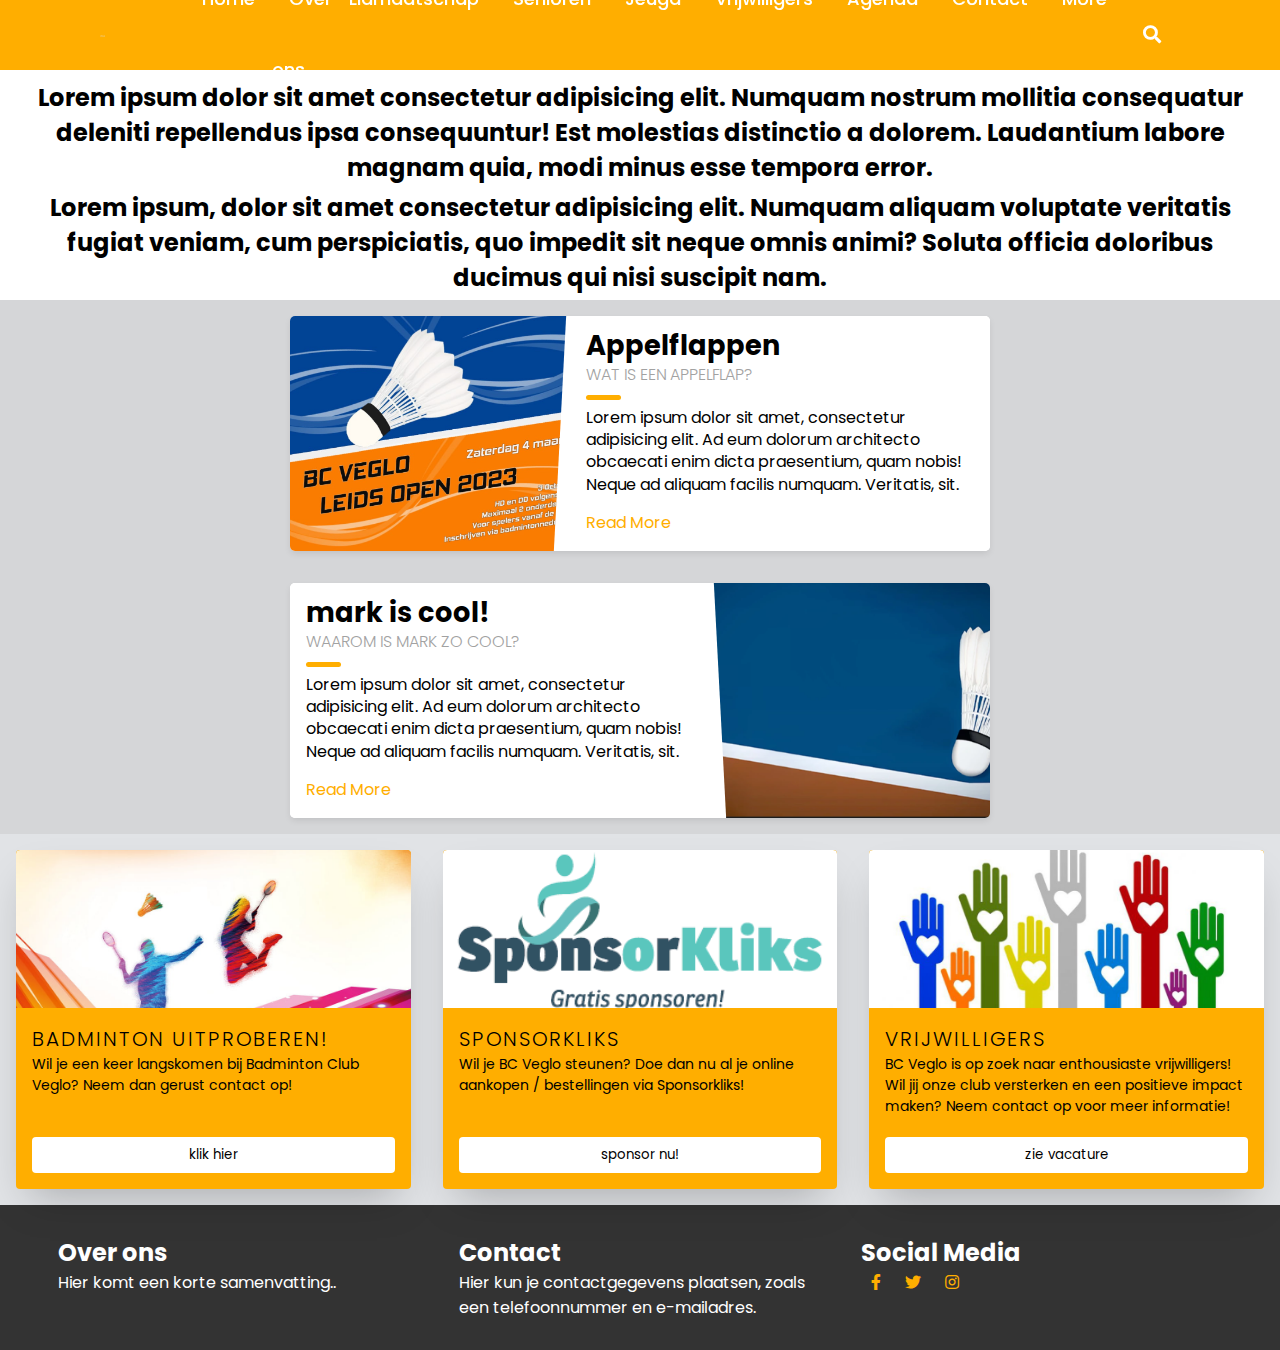
==== app.html @ 0296eed9 "hty" ====
<!DOCTYPE html>
<html lang="en">

<head>
    <meta charset="UTF-8">
    <meta name="viewport" content="width=device-width, initial-scale=1.0">
    <meta http-equiv="X-UA-Compatible" content="ie=edge">
    <title>Veglo</title>
    <link rel="stylesheet" href="https://cdnjs.cloudflare.com/ajax/libs/font-awesome/5.15.3/css/all.min.css" />
</head>

<body>
    <div class="wrapper">
        <nav>
            <input type="checkbox" id="show-search">
            <input type="checkbox" id="show-menu">
            <label for="show-menu" class="menu-icon"><i class="fas fa-bars"></i></label>
            <div class="content">
                <div class="logo"><a href="app.html"><img src="img/Veglologo.png" alt="Logo van Veglo" width="200"
                            height="60"></a>
                </div>
                <ul class="links">
                    <li><a href="#">Home</a></li>
                    <li>
                        <a href="base.html" class="desktop-link">Over ons</a>
                        <input type="checkbox" id="show-overons">
                        <label for="show-overons">Over ons</label>
                        <ul>
                            <li><a href="#">Bestuur & Commissies</a></li>
                            <li><a href="#">Locatie & Speeltijden</a></li>
                            <li><a href="#">Sponsoring</a></li>
                            <li><a href="#">VOG</a></li>
                        </ul>
                    </li>
                    <li>
                        <a href="#" class="desktop-link">Lidmaatschap</a>
                        <input type="checkbox" id="show-lidmaatschap">
                        <label for="show-lidmaatschap">Lidmaatschap</label>
                        <ul>
                            <li><a href="#">Lid worden</a></li>
                            <li><a href="#">Opzeggen</a></li>
                            <li><a href="#">Contributie</a></li>
                            <li><a href="#">Kennismaken</a></li>
                        </ul>
                    </li>
                    <li>
                        <a href="#" class="desktop-link">Senioren</a>
                        <input type="checkbox" id="show-senioren">
                        <label for="show-senioren">Senioren</label>
                        <ul>
                            <li><a href="#">Competitie</a></li>
                            <li><a href="#">Teams</a></li>
                            <li><a href="#">Recreatief</a></li>
                            <li><a href="#">Training</a></li>
                            <li><a href="#">Vrij spelen</a></li>
                            <li>
                                <a href="#" class="desktop-link">More Items</a>
                                <input type="checkbox" id="show-items">
                                <label for="show-items">More Items</label>
                                <ul>
                                    <li><a href="#">Sub Menu 1</a></li>
                                    <li><a href="#">Sub Menu 2</a></li>
                                    <li><a href="#">Sub Menu 3</a></li>
                                </ul>
                            </li>
                        </ul>
                    </li>
                    <li>
                        <a href="#" class="desktop-link">Jeugd</a>
                        <input type="checkbox" id="show-jeugd">
                        <label for="show-jeugd">Jeugd</label>
                        <ul>
                            <li><a href="#">Training</a></li>
                            <li><a href="#">Jeugdbegeleiders</a></li>
                            <li><a href="#">Jeugd competitie</a></li>
                            <li><a href="#">Schoolsport</a></li>
                        </ul>
                    </li>
                    <li><a href="#">Vrijwilligers</a></li>
                    <li><a href="#">Agenda</a></li>
                    <li><a href="#">Contact</a></li>
                    <li>
                        <a href="#" class="desktop-link">More</a>
                        <input type="checkbox" id="show-more">
                        <label for="show-more">More</label>
                        <ul>
                            <li><a href="#">Leids Open</a></li>
                            <li><a href="#">Zomerbadminton</a></li>
                            <li><a href="#">Nieuws</a></li>
                        </ul>
                    </li>
                </ul>
            </div>
            <label for="show-search" class="search-icon"><i class="fas fa-search"></i></label>
            <form action="#" class="search-box">
                <input type="text" placeholder="Type Something to Search..." required>
                <button type="submit" class="go-icon"><i class="fas fa-long-arrow-alt-right"></i></button>
            </form>
        </nav>
    </div>

    <div class="main-content">
        <div class="dummy-text">
            <h2>Lorem ipsum dolor sit amet consectetur adipisicing elit. Numquam nostrum mollitia consequatur deleniti
                repellendus ipsa consequuntur! Est molestias distinctio a dolorem. Laudantium labore magnam quia, modi
                minus
                esse tempora error.</h2>
            <h2>Lorem ipsum, dolor sit amet consectetur adipisicing elit. Numquam aliquam voluptate veritatis fugiat
                veniam,
                cum perspiciatis, quo impedit sit neque omnis animi? Soluta officia doloribus ducimus qui nisi suscipit
                nam.
            </h2>
        </div>
    </div>
    <div class="cards-container">
    <div class="blog-card">
        <div class="meta">
            <div class="photo" style="background-image: url(img/veglobc.png)"></div>
            <ul class="details">
                <li class="Topic"><a href="#">Appelflappen</a></li>
                <li class="date">Nov. 24, 2023</li>
            </ul>
        </div>
        <div class="description">
            <h1>Appelflappen</h1>
            <h2>Wat is een appelflap?</h2>
            <p> Lorem ipsum dolor sit amet, consectetur adipisicing elit. Ad eum dolorum architecto obcaecati enim dicta
                praesentium, quam nobis! Neque ad aliquam facilis numquam. Veritatis, sit.</p>
            <p class="read-more">
                <a href="#">Read More</a>
            </p>
        </div>
    </div>
    <div class="blog-card alt">
        <div class="meta">
            <div class="photo" style="background-image: url(img/bk.png)"></div>
            <ul class="details">
                <li class="Topic"><a href="#">Mark is cool!</a></li>
                <li class="date">Nov. 15, 2023</li>
            </ul>
        </div>
        <div class="description">
            <h1>mark is cool!</h1>
            <h2>Waarom is Mark zo cool?</h2>
            <p>Lorem ipsum dolor sit amet, consectetur adipisicing elit. Ad eum dolorum architecto obcaecati enim dicta
                praesentium, quam nobis! Neque ad aliquam facilis numquam. Veritatis, sit.</p>
            <p class="read-more">
                <a href="#">Read More</a>
            </p>
        </div>
    </div>
    </div>
    <ul class="cards">
        <li class="cards__item">
            <div class="card">
                <div class="card__image card__image--kennismaken"></div>
                <div class="card__content">
                    <div class="card__title">Badminton uitproberen!</div>
                    <p class="card__text">
                        Wil je een keer langskomen bij Badminton Club Veglo? Neem dan gerust contact op!
                    </p>
                    <button class="btn btn--block card__btn">Klik hier</button>
                </div>
            </div>
        </li>
        <li class="cards__item">
            <div class="card">
                <div class="card__image card__image--sponsor"></div>
                <div class="card__content">
                    <div class="card__title">SponsorKliks</div>
                    <p class="card__text">
                        Wil je BC Veglo steunen? Doe dan nu al je online aankopen / bestellingen via Sponsorkliks!
                    </p>
                    <button class="btn btn--block card__btn">Sponsor nu!</button>
                </div>
            </div>
        </li>
        <li class="cards__item">
            <div class="card">
                <div class="card__image card__image--vrijwilliger"></div>
                <div class="card__content">
                    <div class="card__title">Vrijwilligers</div>
                    <p class="card__text">
                        BC Veglo is op zoek naar enthousiaste vrijwilligers! Wil jij onze club versterken en een
                        positieve impact maken? Neem contact op voor meer informatie!
                    </p>
                    <button class="btn btn--block card__btn">Zie vacature</button>
                </div>
            </div>
        </li>
    </ul>
    </div>


    <footer>
        <div class="row">
            <div class="footer-section column">
                <h2>Over ons</h2>
                <p>Hier komt een korte samenvatting..</p>
            </div>
            <div class="footer-section column">
                <h2>Contact</h2>
                <p>Hier kun je contactgegevens plaatsen, zoals een telefoonnummer en e-mailadres.</p>
            </div>
            <div class="footer-section column">
                <h2>Social Media</h2>
                <div class="social-media">
                    <a href="#"><i class="fab fa-facebook-f"></i></a>
                    <a href="#"><i class="fab fa-twitter"></i></a>
                    <a href="#"><i class="fab fa-instagram"></i></a>
                </div>
            </div>
        </div>
    </footer>
</body>

</html>

<style>
    @import url('https://fonts.googleapis.com/css2?family=Poppins:wght@200;300;400;500;600;700&display=swap');

    * {
        margin: 0;
        padding: 0;
        box-sizing: border-box;
        text-decoration: none;
        font-family: 'Poppins', sans-serif;
    }

    .cards-container {
    display: flex;
    flex-wrap: wrap;
    justify-content: space-between;
    background-color: #d5d6d8;
    }

    .blog-card {
 display: flex;
 flex-direction: column;
 margin: 1rem auto;
 box-shadow: 0 3px 7px -1px rgba(0, 0, 0, .1);
 background: #fff;
 line-height: 1.4;
 font-family: sans-serif;
 border-radius: 5px;
 overflow: hidden;
 z-index: 0;
}
.blog-card a {
 color: inherit;
}
.blog-card a:hover {
 color: #ffae00;
}
.blog-card .photo {
 position: absolute;
 top: 0;
 right: 0;
 bottom: 0;
 left: 0;
 background-size: cover;
 background-position: center;
 transition: transform .2s;
}
.blog-card .meta {
 position: relative;
 z-index: 0;
 height: 200px;
}
.blog-card .details,
.blog-card .details ul {
 margin: auto;
 padding: 0;
 list-style: none;
}
.blog-card .details {
 position: absolute;
 top: 0;
 bottom: 0;
 left: -100%;
 margin: auto;
 transition: left .2s;
 background: rgba(0, 0, 0, .6);
 color: #fff;
 padding: 10px;
 width: 100%;
 font-size: .9rem;
}
.blog-card .details ul li {
 display: inline-block;
}
.blog-card .details .author:before {
 font-family: FontAwesome;
 margin-right: 10px;
 content: "\f007";
}
.blog-card .details .date:before {
 font-family: FontAwesome;
 margin-right: 10px;
 content: "\f133";
}
.blog-card .details .tags ul:before {
 font-family: FontAwesome;
 content: "\f02b";
 margin-right: 10px;
}
.blog-card .details .tags li {
 margin-right: 2px;
}
.blog-card .details .tags li:first-child {
 margin-left: -4px;
}
.blog-card .description {
 padding: 1rem;
 background: #fff;
 position: relative;
 z-index: 1;
}
.blog-card .description h1,
.blog-card .description h2 {
 font-family: Poppins, sans-serif;
}
.blog-card .description h1 {
 line-height: 1;
 margin: 0;
 font-size: 1.7rem;
}
.blog-card .description h2 {
 font-size: 1rem;
 font-weight: 300;
 text-transform: uppercase;
 color: #a2a2a2;
 margin-top: 5px;
}
.blog-card .description .read-more a {
 color: #ffae00;
 display: inline-block;
 position: relative;
}
.blog-card .description .read-more a:after {
 content: "\f061";
 font-family: FontAwesome;
 margin-left: -10px;
 opacity: 0;
 vertical-align: middle;
 transition: margin .3s, opacity .3s;
}
.blog-card .description .read-more a:hover:after {
 margin-left: 5px;
 opacity: 1;
}
.blog-card p {
 position: relative;
 margin: 1rem 0 0;
}
.blog-card p:first-of-type {
 margin-top: 1.25rem;
}
.blog-card p:first-of-type:before {
 content: "";
 position: absolute;
 height: 5px;
 background: #ffae00;
 width: 35px;
 top: -0.75rem;
 border-radius: 3px;
}
.blog-card:hover .photo {
 transform: scale(1.3) rotate(3deg);
}
.blog-card:hover .details {
 left: 0%;
}
@media (min-width: 640px) {
 .blog-card {
   flex-direction: row;
   max-width: 700px;
 }
 .blog-card .meta {
   flex-basis: 40%;
   height: auto;
 }
 .blog-card .description {
   flex-basis: 60%;
 }
 .blog-card .description:before {
   transform: skewX(-3deg);
   content: "";
   background: #fff;
   width: 30px;
   position: absolute;
   left: -10px;
   top: 0;
   bottom: 0;
   z-index: -1;
 }
 .blog-card.alt {
   flex-direction: row-reverse;
 }
 .blog-card.alt .description:before {
   left: inherit;
   right: -10px;
   transform: skew(3deg);
 }
 .blog-card.alt .details {
   padding-left: 25px;
 }
}

    img {
        height: auto;
        max-width: 100%;
        vertical-align: middle;
    }

    .btn {
        background-color: white;
        padding: 0.5rem;
        border: 0px;
        border-radius: 0.25rem;
        text-transform: lowercase;
    }

    .btn--block {
        display: block;
        width: 100%;
    }

    .cards {
        display: flex;
        flex-wrap: wrap;
        list-style: none;
        margin: 0;
        padding: 0;
        background-color: #e1e3e6;
    }

    .cards__item {
        display: flex;
        padding: 1rem;

        @media(min-width: 40rem) {
            width: 50%;
        }

        @media(min-width: 56rem) {
            width: 33.3333%;
        }
    }

    .card {
        background-color: #ffae00;
        border-radius: 0.25rem;
        box-shadow: 0 20px 40px -14px rgba(0, 0, 0, 0.25);
        display: flex;
        flex-direction: column;
        overflow: hidden;

        &:hover {
            .card__image {
                filter: contrast(100%);
            }
        }
    }

    .card__content {
        display: flex;
        flex: 1 1 auto;
        flex-direction: column;
        padding: 1rem;
    }

    .card__image {
        background-position: center center;
        background-repeat: no-repeat;
        background-size: cover;
        border-top-left-radius: 0.25rem;
        border-top-right-radius: 0.25rem;
        object-fit: cover;
        overflow: hidden;
        position: relative;
        transition: filter 0.5s cubic-bezier(.43, .41, .22, .91);
        ;

        &::before {
            content: "";
            display: block;
            padding-top: 45%;
        }

        @media(min-width: 40rem) {
            &::before {
                padding-top: 40%;
            }
        }
    }

    .card__image--sponsor {
        background-image: url(img/SponsorKliks-logo.png);
    }

    .card__image--vrijwilliger {
        background-image: url(img/Vrijwilligerswerk.jpg);
    }

    .card__image--kennismaken {
        background-image: url(img/bade.jpg);
    }

    .card__title {
        font-size: 1.25rem;
        font-weight: 300;
        letter-spacing: 2px;
        text-transform: uppercase;
    }

    .card__text {
        flex: 1 1 auto;
        font-size: 0.875rem;
        line-height: 1.5;
        margin-bottom: 1.25rem;
    }

    body {
        margin: 0;
        padding: 0;
        display: flex;
        flex-direction: column;
        min-height: 100vh;
        font-family: 'Poppins', sans-serif;
    }

    .main-content {
        flex-grow: 1;
    }

    /* Container for flexboxes */
    .row {
        display: -webkit-flex;
        display: flex;
    }

    /* Create three equal columns that sits next to each other */
    .column {
        -webkit-flex: 1;
        -ms-flex: 1;
        flex: 1;
        padding: 10px;
    }

    footer {
        display: flex;
        justify-content: space-around;
        background-color: #333;
        color: #fff;
        padding: 10px;
        position: relative;
        bottom: 0;
        width: 100%;
        z-index: -1;
    }

    .footer-section {
        flex: 1;
        margin: 10px;
    }

    .social-media a {
        margin: 0 10px;
        color: #ffae00;
    }

    .social-media img {
        width: 30px;
        height: 30px;
    }


    /* Responsive layout - makes the three columns stack on top of each other instead of next to each other */
    @media (max-width: 600px) {
        .row {
            -webkit-flex-direction: column;
            flex-direction: column;
        }
    }

    @media (max-width: 600px) {
        /* Aanvullende stijlen voor kleinere schermen */

        .row {
            -webkit-flex-direction: column;
            flex-direction: column;
        }

        .column {
            width: 100%;
        }
    }

    .wrapper {
        background: #ffae00;
        position: fixed;
        width: 100%;
        z-index: 1000;
    }

    .wrapper nav {
        position: relative;
        display: flex;
        max-width: calc(100% - 200px);
        height: 70px;
        margin: 0 auto;
        align-items: center;
        justify-content: space-between;
    }

    nav .content {
        display: flex;
        align-items: center;
    }

    nav .content .links {
        margin-left: 80px;
        display: flex;
    }

    .content .logo a {
        color: #fff;
        font-weight: 600;
    }

    .content .links li {
        list-style: none;
        line-height: 70px;
    }

    .content .links li a,
    .content .links li label {
        color: #fff;
        font-size: 18px;
        font-weight: 500;
        padding: 9px 17px;
        border-radius: 5px;
        transition: all 0.3s ease;
    }

    .content .links li label {
        display: none;
    }

    .content .links li a:hover,
    .content .links li label:hover {
        background: #323c4e;
    }

    .wrapper .search-icon,
    .wrapper .menu-icon {
        color: #fff;
        font-size: 18px;
        cursor: pointer;
        line-height: 70px;
        width: 70px;
        text-align: center;
    }

    .wrapper .menu-icon {
        display: none;
    }

    .wrapper #show-search:checked~.search-icon i::before {
        content: "\f00d";
    }

    .wrapper .search-box {
        position: absolute;
        height: 100%;
        max-width: calc(100% - 50px);
        width: 100%;
        opacity: 0;
        pointer-events: none;
        transition: all 0.3s ease;
    }

    .wrapper #show-search:checked~.search-box {
        opacity: 1;
        pointer-events: auto;
    }

    .search-box input {
        width: 100%;
        height: 100%;
        border: none;
        outline: none;
        font-size: 17px;
        color: #fff;
        background: #ffae00;
        padding: 0 100px 0 15px;
    }

    .search-box input::placeholder {
        color: #f2f2f2;
    }

    .search-box .go-icon {
        position: absolute;
        right: 10px;
        top: 50%;
        transform: translateY(-50%);
        line-height: 60px;
        width: 70px;
        background: #ffae00;
        border: none;
        outline: none;
        color: #fff;
        font-size: 20px;
        cursor: pointer;
    }

    .wrapper input[type="checkbox"] {
        display: none;
    }

    /* Dropdown Menu code start */
    .content .links ul {
        position: absolute;
        background: #ffae00;
        top: 80px;
        z-index: -1;
        opacity: 0;
        visibility: hidden;
    }

    .content .links li:hover>ul {
        top: 70px;
        opacity: 1;
        visibility: visible;
        transition: all 0.3s ease;
    }

    .content .links ul li a {
        display: block;
        width: 100%;
        line-height: 30px;
        border-radius: 0px !important;
    }

    .content .links ul ul {
        position: absolute;
        top: 0;
        right: calc(-100% + 8px);
    }

    .content .links ul li {
        position: relative;
    }

    .content .links ul li:hover ul {
        top: 0;
    }

    /* Responsive code start */
    @media screen and (max-width: 1250px) {
        .wrapper nav {
            max-width: 100%;
            padding: 0 20px;
        }

        nav .content .links {
            margin-left: 30px;
        }

        .content .links li a {
            padding: 6px;
        }

        .wrapper .search-box {
            max-width: calc(100% - 100px);
        }

        .wrapper .search-box input {
            padding: 0 100px 0 15px;
        }
    }

    @media screen and (max-width: 900px) {
        .wrapper .menu-icon {
            display: block;
        }

        .wrapper #show-menu:checked~.menu-icon i::before {
            content: "\f00d";
        }

        nav .content .links {
            display: block;
            position: fixed;
            background: #ffae00;
            height: 100%;
            width: 100%;
            top: 70px;
            left: -100%;
            margin-left: 0;
            max-width: 350px;
            overflow-y: auto;
            padding-bottom: 100px;
            transition: all 0.3s ease;
        }

        nav #show-menu:checked~.content .links {
            left: 0%;
        }

        .content .links li {
            margin: 15px 20px;
        }

        .content .links li a,
        .content .links li label {
            line-height: 40px;
            font-size: 20px;
            display: block;
            padding: 8px 18px;
            cursor: pointer;
        }

        .content .links li a.desktop-link {
            display: none;
        }

        /* dropdown responsive code start */
        .content .links ul,
        .content .links ul ul {
            position: static;
            opacity: 1;
            visibility: visible;
            background: none;
            max-height: 0px;
            overflow: hidden;
        }

        .content .links #show-overons:checked~ul,
        .content .links #show-senioren:checked~ul,
        .content .links #show-lidmaatschap:checked~ul,
        .content .links #show-jeugd:checked~ul,
        .content .links #show-more:checked~ul,
        .content .links #show-items:checked~ul {
            max-height: 100vh;
        }

        .content .links ul li {
            margin: 7px 20px;
        }

        .content .links ul li a {
            font-size: 18px;
            line-height: 30px;
            border-radius: 5px !important;
        }
    }

    @media screen and (max-width: 400px) {
        .wrapper nav {
            padding: 0 10px;
        }

        .content .logo a {
            font-size: 27px;
        }

        .wrapper .search-box {
            max-width: calc(100% - 70px);
        }

        .wrapper .search-box .go-icon {
            width: 30px;
            right: 0;
        }

        .wrapper .search-box input {
            padding-right: 30px;
        }
    }

    .dummy-text {
        width: 100%;
        margin-top: 80px;
        padding: 0 20px;
        text-align: center;
    }

    .dummy-text h2 {
        margin: 5px 0;
    }
</style>
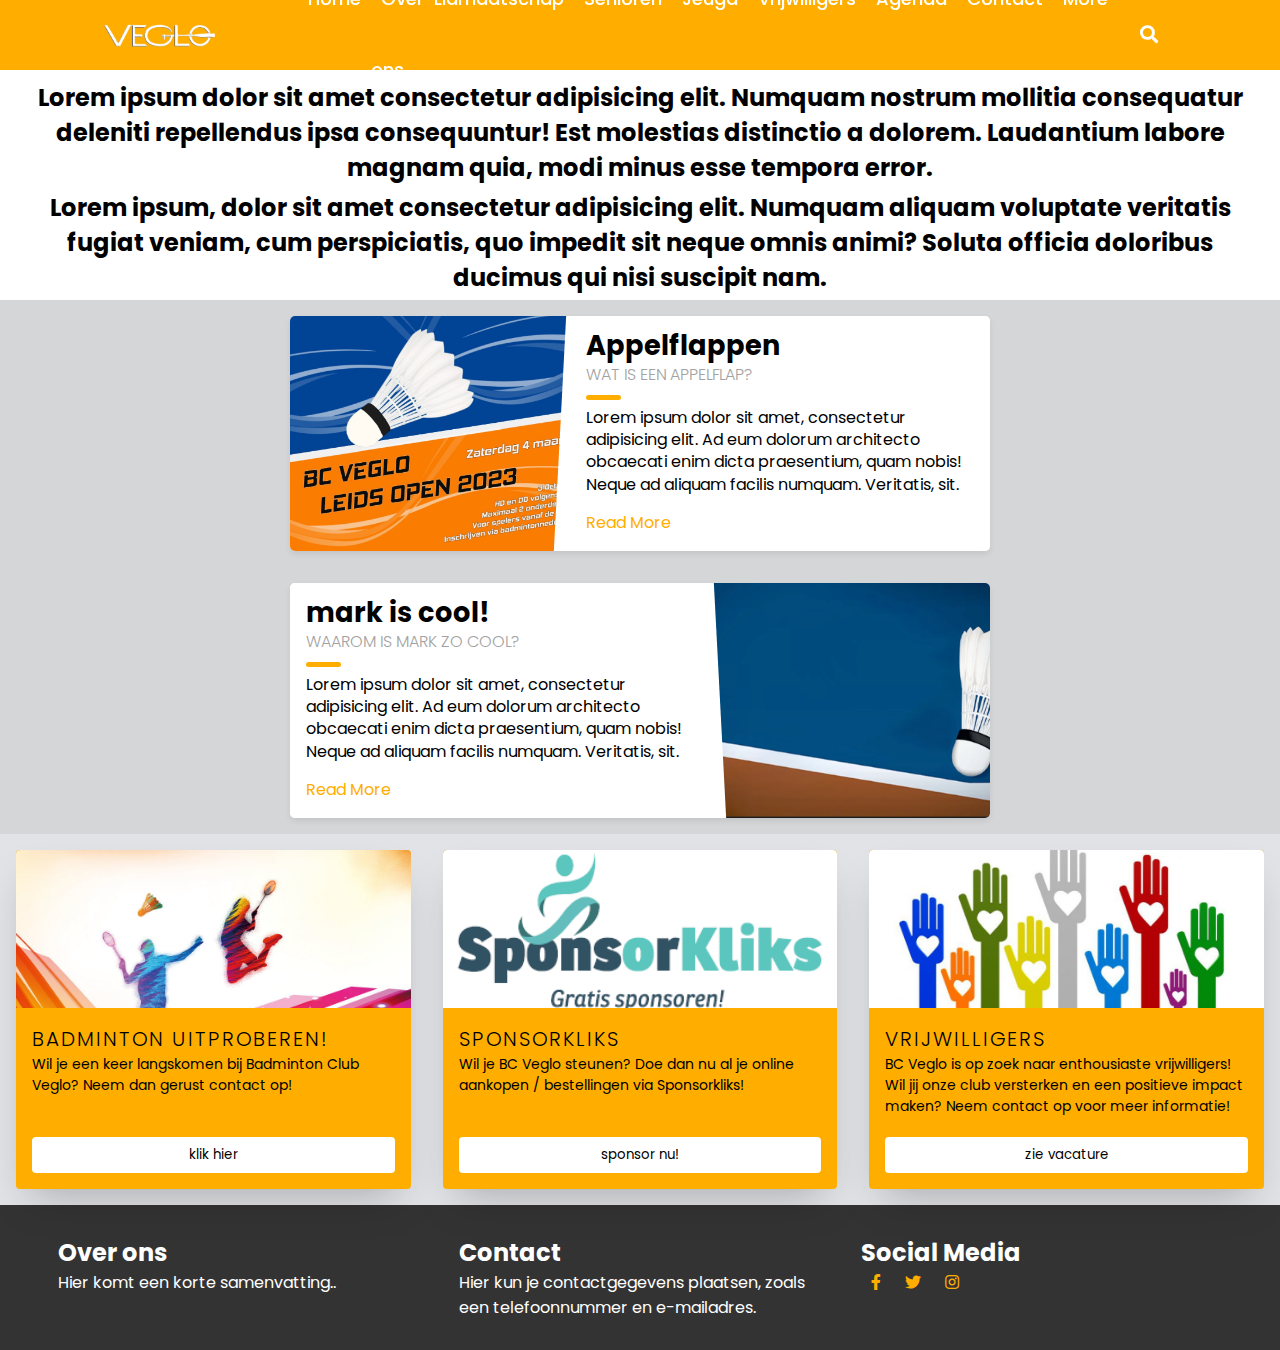
==== commit 1c03be8f: "hyt" ====
--- a/app.html
+++ b/app.html
@@ -639,7 +639,7 @@
         color: #fff;
         font-size: 18px;
         font-weight: 500;
-        padding: 9px 17px;
+        padding: 10px;
         border-radius: 5px;
         transition: all 0.3s ease;
     }
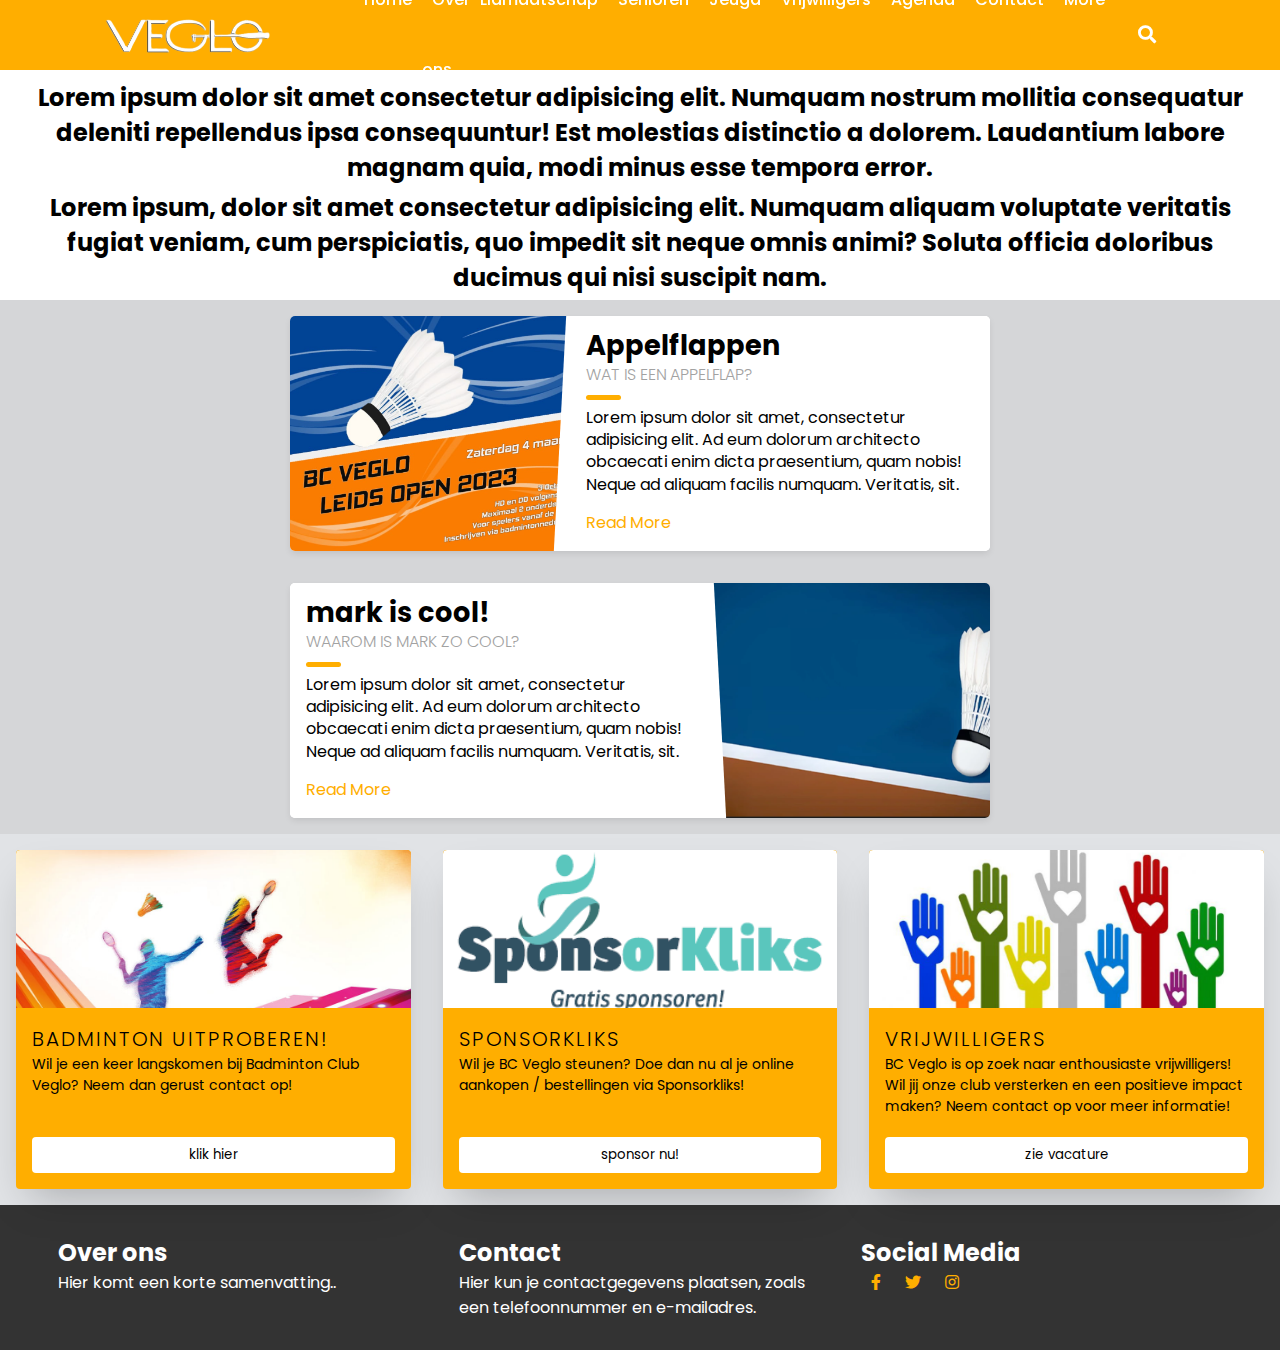
==== commit 7849b6fd: "gt" ====
--- a/app.html
+++ b/app.html
@@ -637,10 +637,9 @@
     .content .links li a,
     .content .links li label {
         color: #fff;
-        font-size: 18px;
         font-weight: 500;
         padding: 10px;
-        border-radius: 5px;
+        border-radius: 6px;
         transition: all 0.3s ease;
     }
 
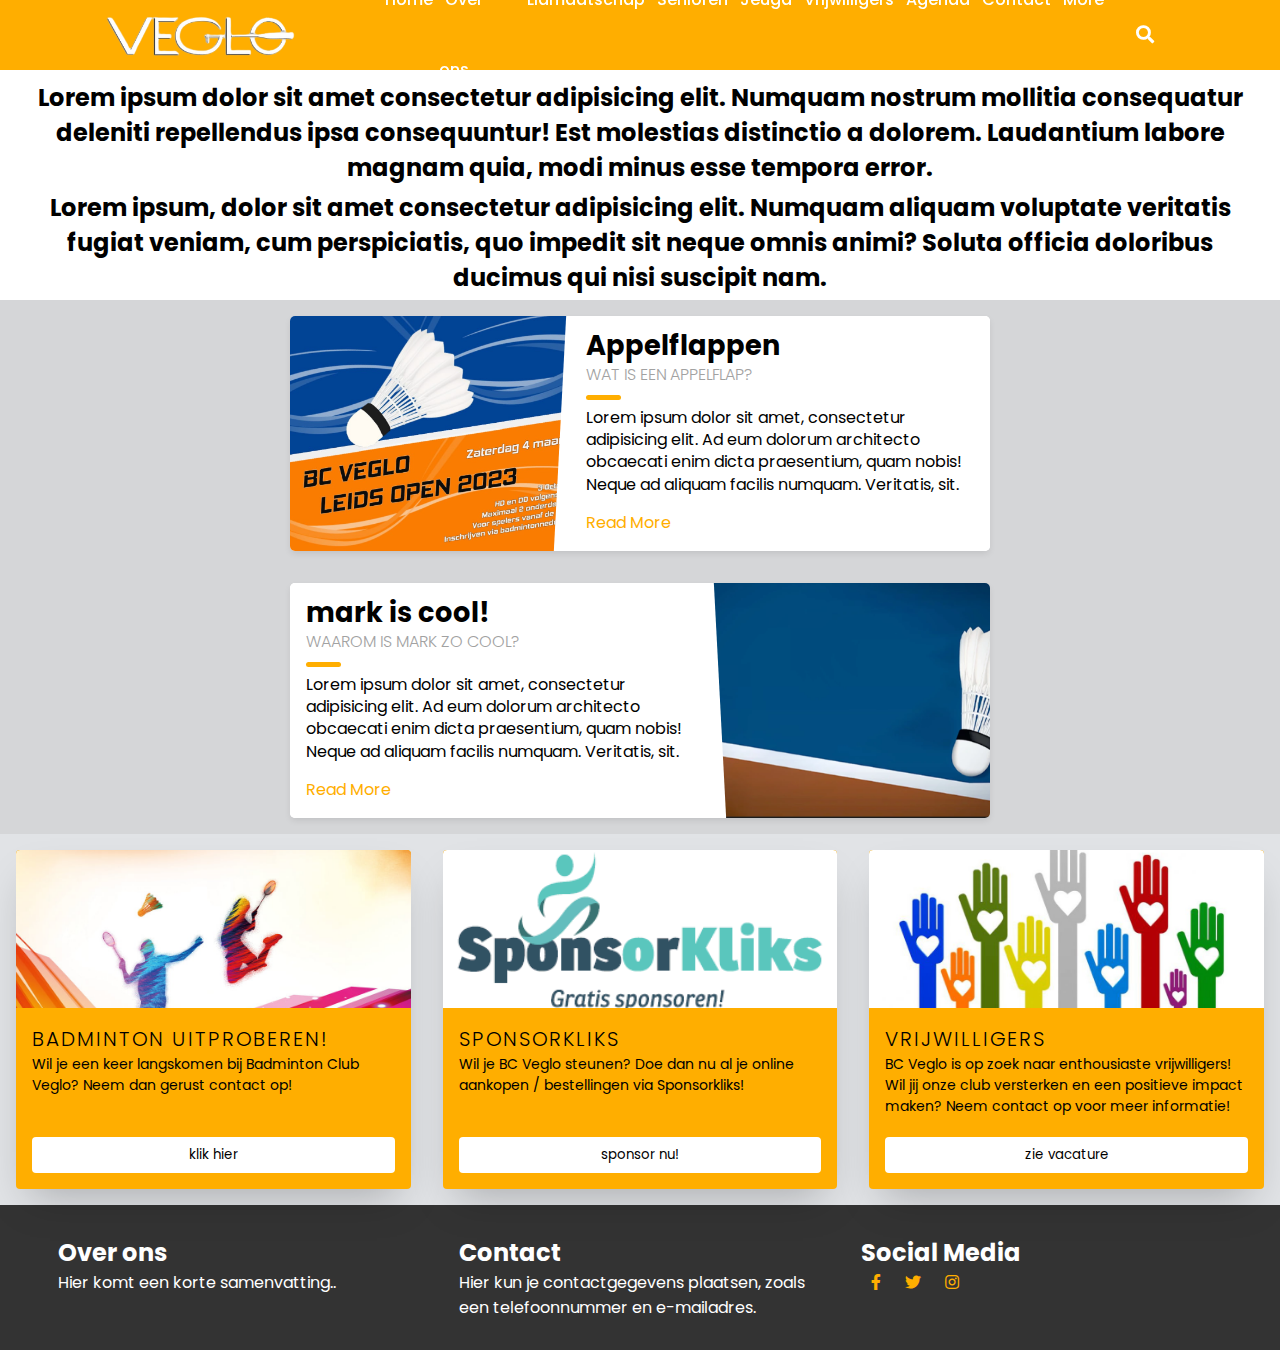
==== commit 85e86c3f: "hy" ====
--- a/app.html
+++ b/app.html
@@ -638,7 +638,7 @@
     .content .links li label {
         color: #fff;
         font-weight: 500;
-        padding: 10px;
+        padding: 6px;
         border-radius: 6px;
         transition: all 0.3s ease;
     }
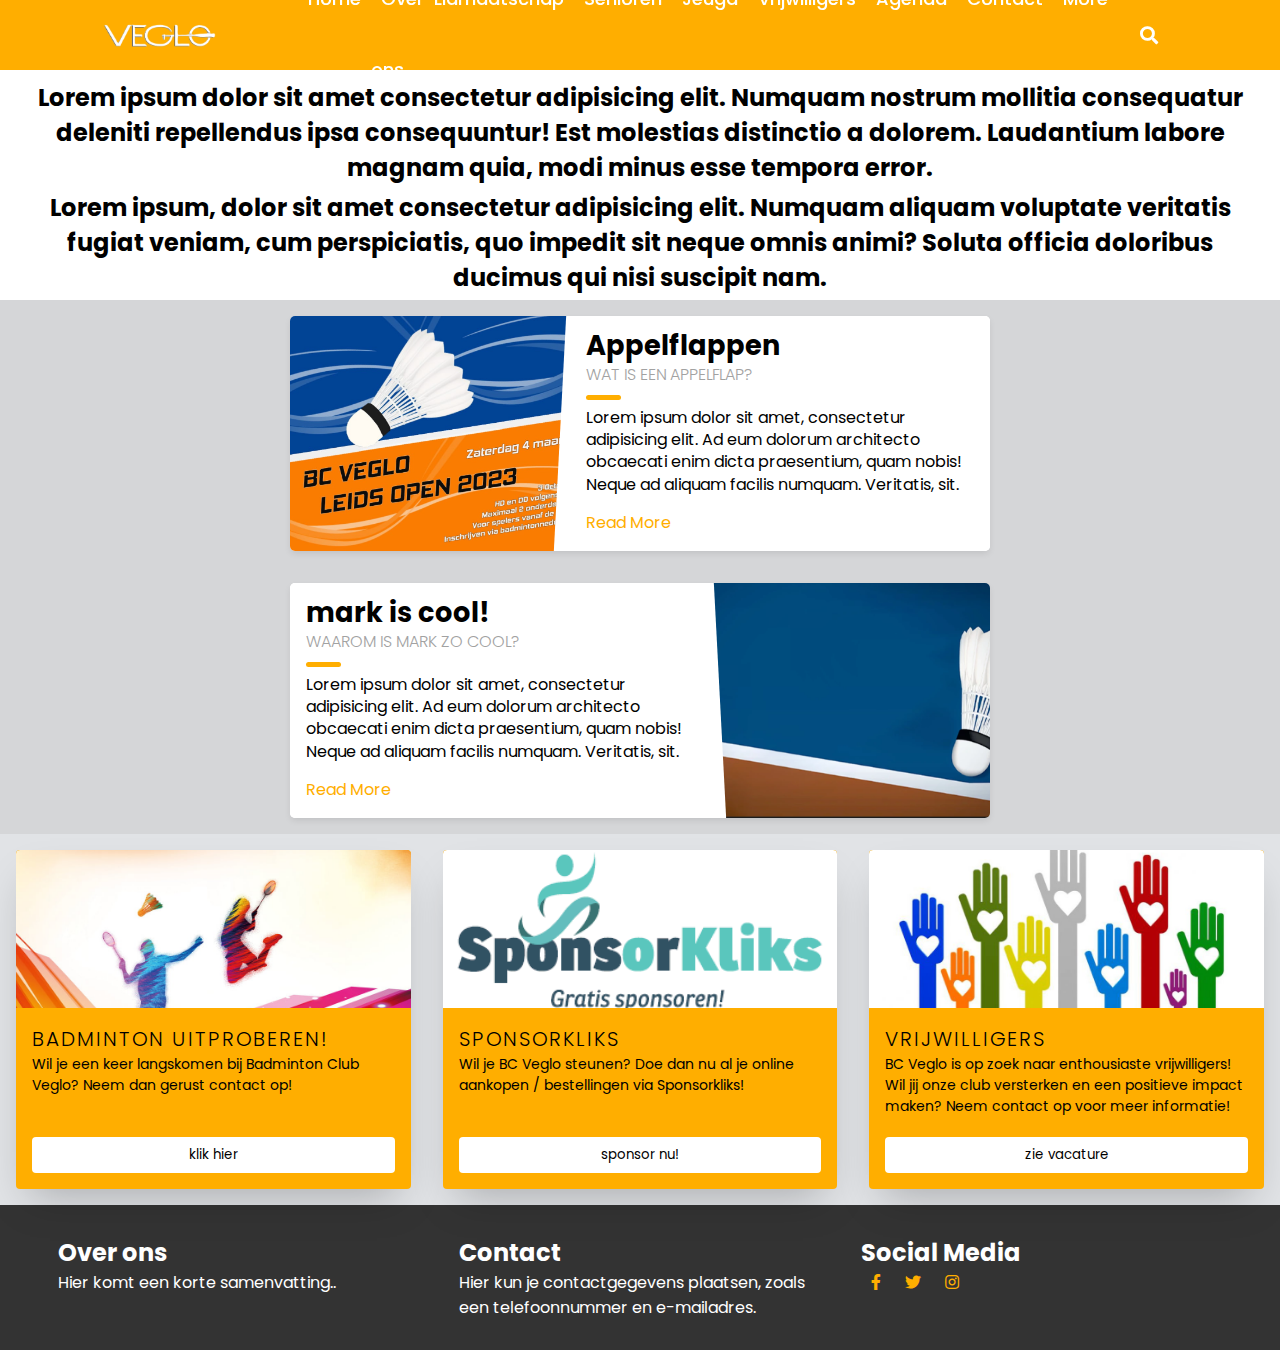
==== commit f3344405: "gtase" ====
--- a/app.html
+++ b/app.html
@@ -637,8 +637,9 @@
     .content .links li a,
     .content .links li label {
         color: #fff;
+        font-size: 18px;
         font-weight: 500;
-        padding: 6px;
+        padding: 10px;
         border-radius: 6px;
         transition: all 0.3s ease;
     }
@@ -657,7 +658,6 @@
         color: #fff;
         font-size: 18px;
         cursor: pointer;
-        line-height: 70px;
         width: 70px;
         text-align: center;
     }
@@ -761,7 +761,6 @@
     @media screen and (max-width: 1250px) {
         .wrapper nav {
             max-width: 100%;
-            padding: 0 20px;
         }
 
         nav .content .links {
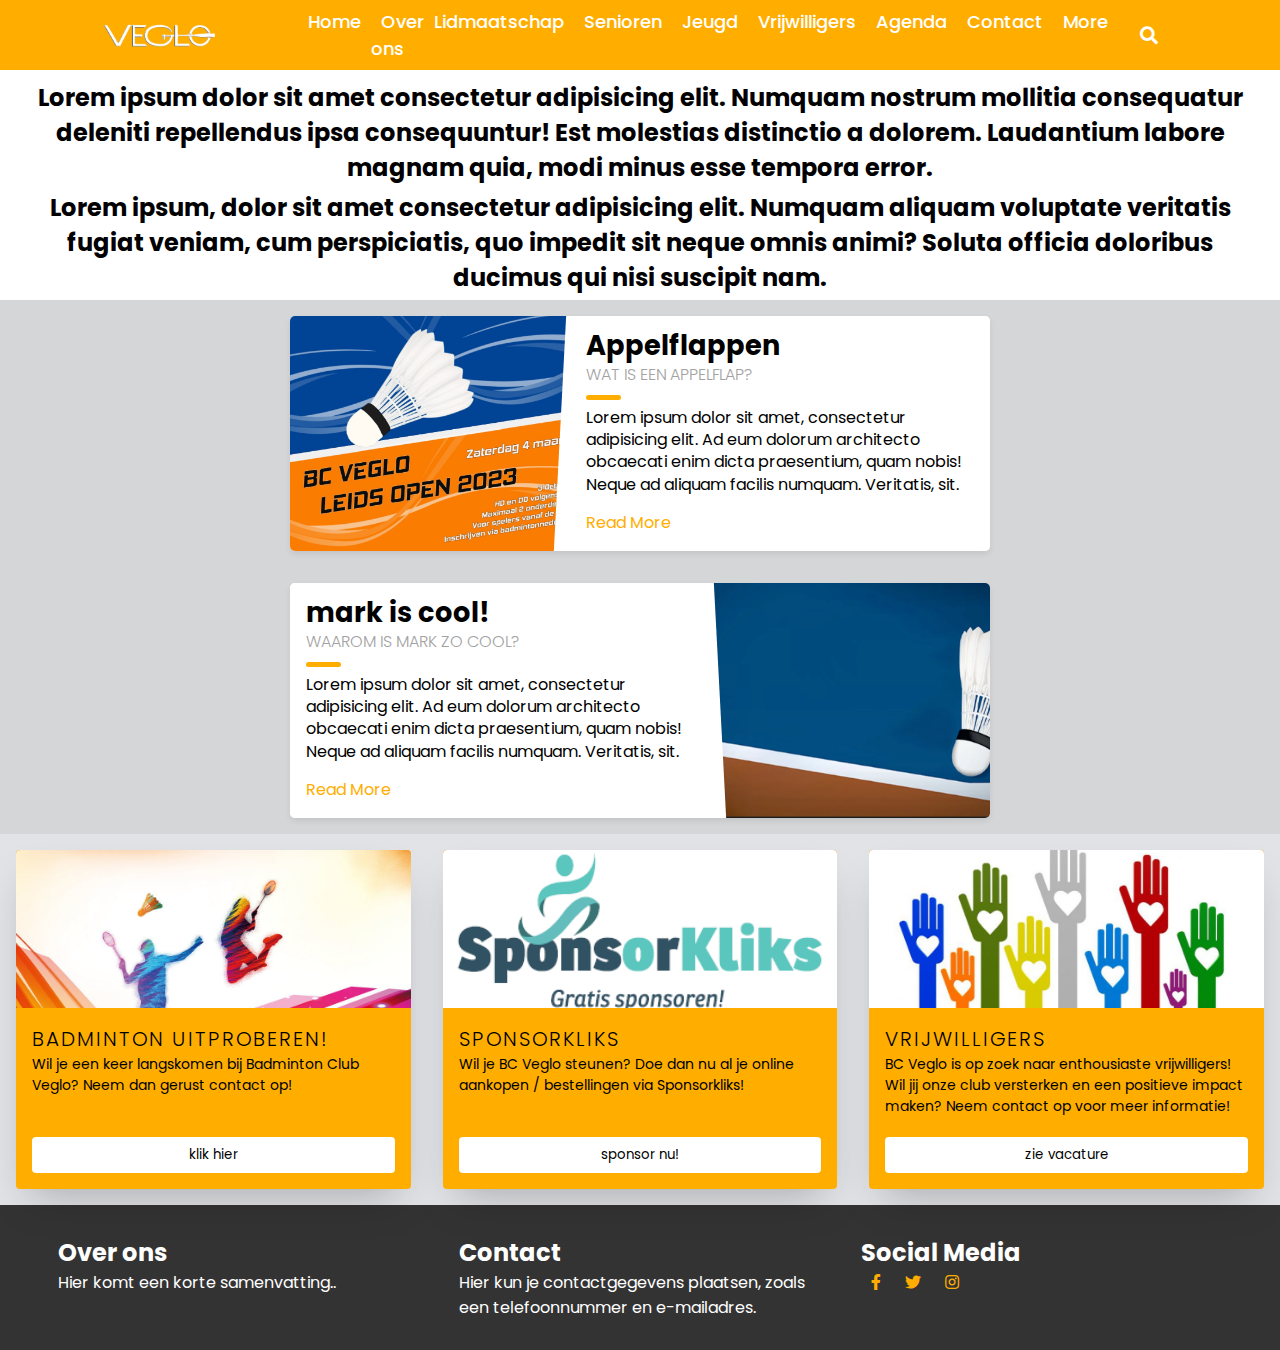
==== commit 9a412776: "gt" ====
--- a/app.html
+++ b/app.html
@@ -631,7 +631,6 @@
 
     .content .links li {
         list-style: none;
-        line-height: 70px;
     }
 
     .content .links li a,
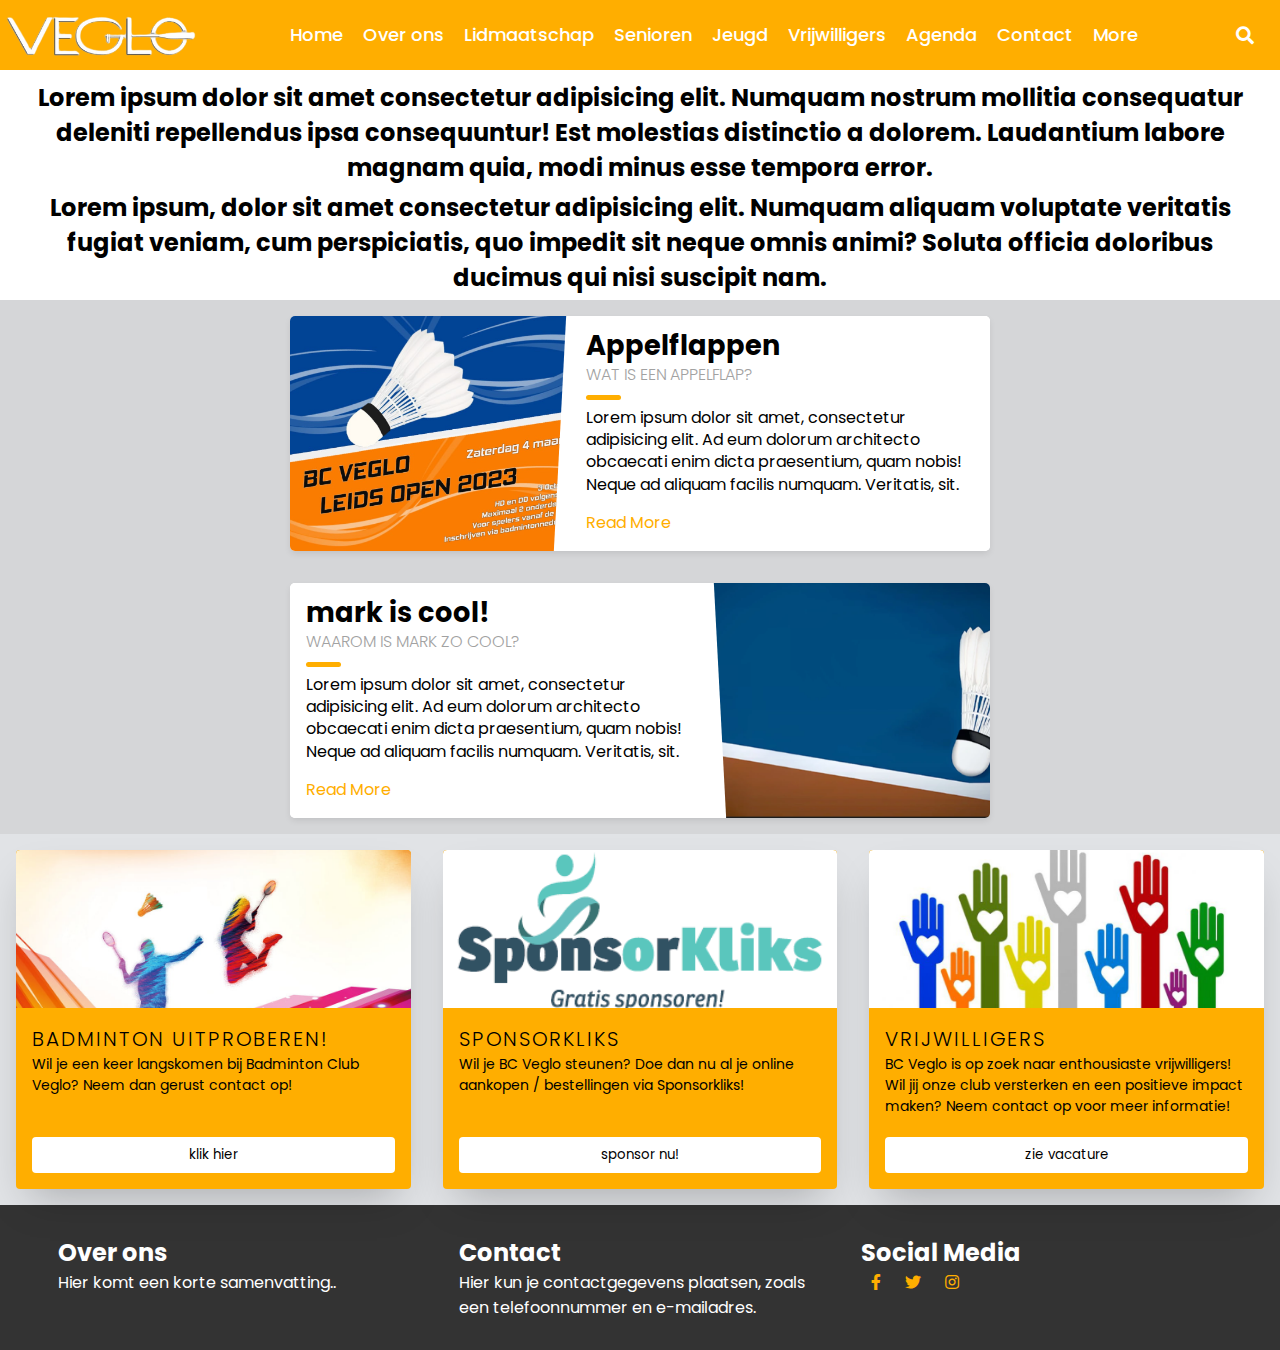
==== commit 181ab63f: "gt" ====
--- a/app.html
+++ b/app.html
@@ -607,7 +607,6 @@
     .wrapper nav {
         position: relative;
         display: flex;
-        max-width: calc(100% - 200px);
         height: 70px;
         margin: 0 auto;
         align-items: center;
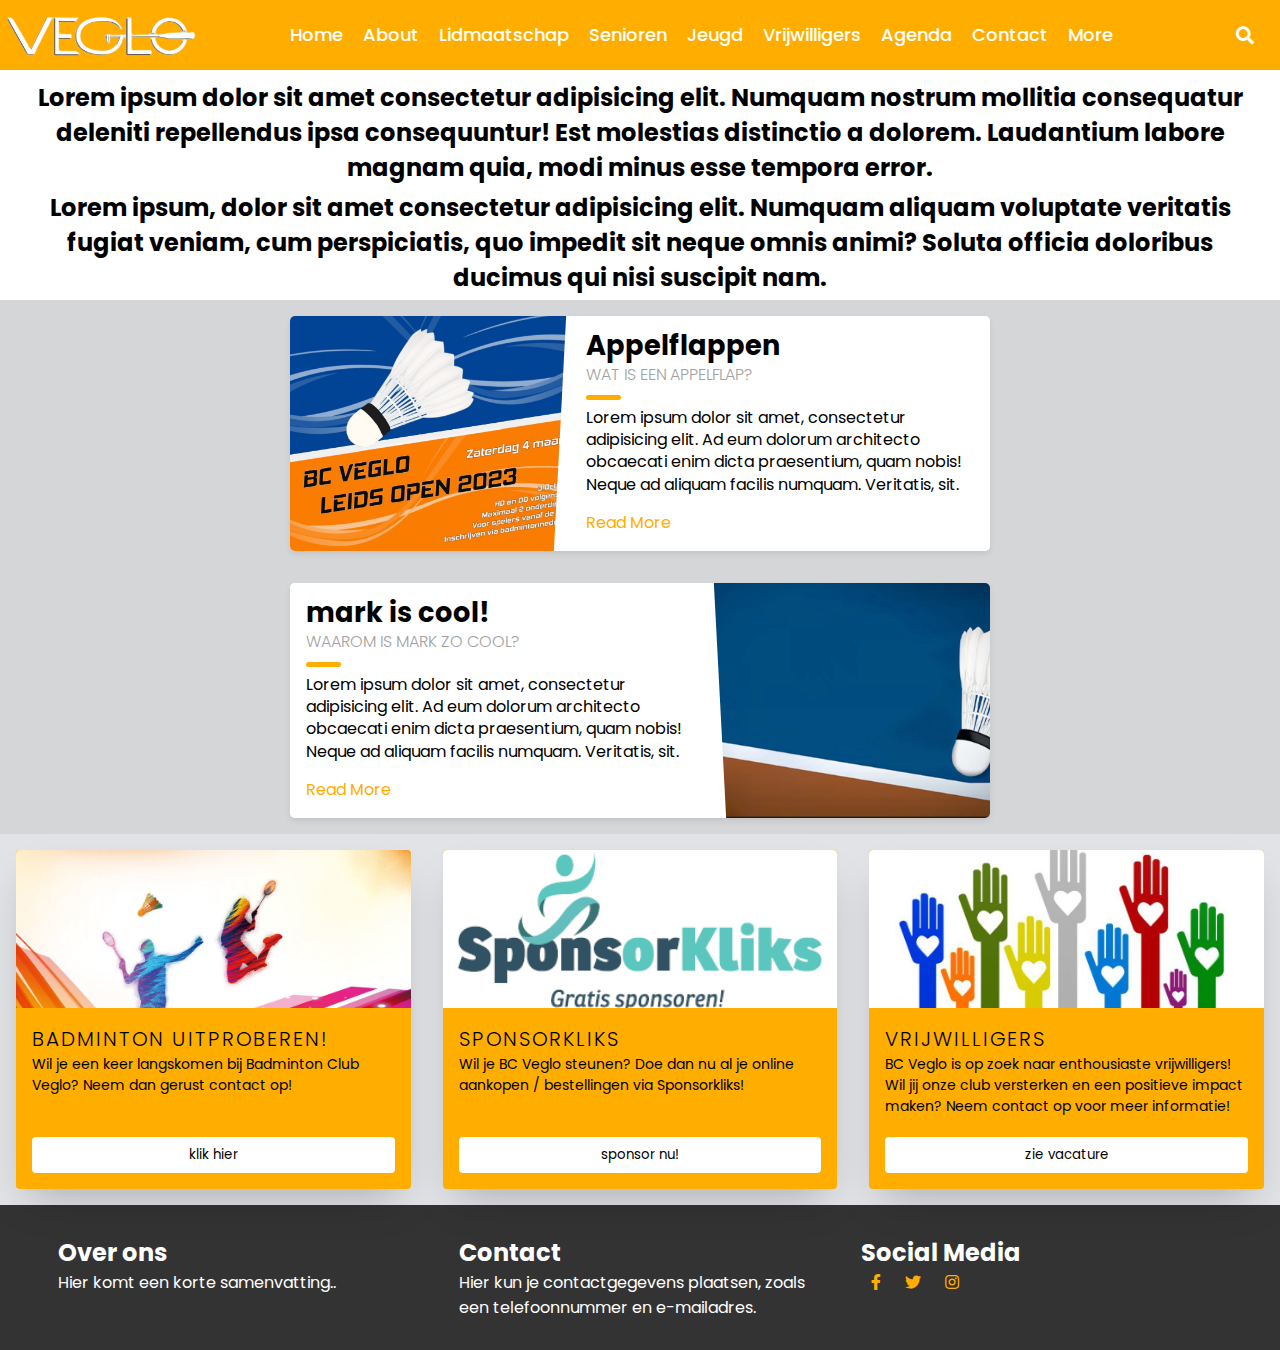
==== commit 973a4c18: "nieuwe site" ====
--- a/app.html
+++ b/app.html
@@ -22,7 +22,7 @@
                 <ul class="links">
                     <li><a href="#">Home</a></li>
                     <li>
-                        <a href="base.html" class="desktop-link">Over ons</a>
+                        <a href="base.html" class="desktop-link">About</a>
                         <input type="checkbox" id="show-overons">
                         <label for="show-overons">Over ons</label>
                         <ul>
